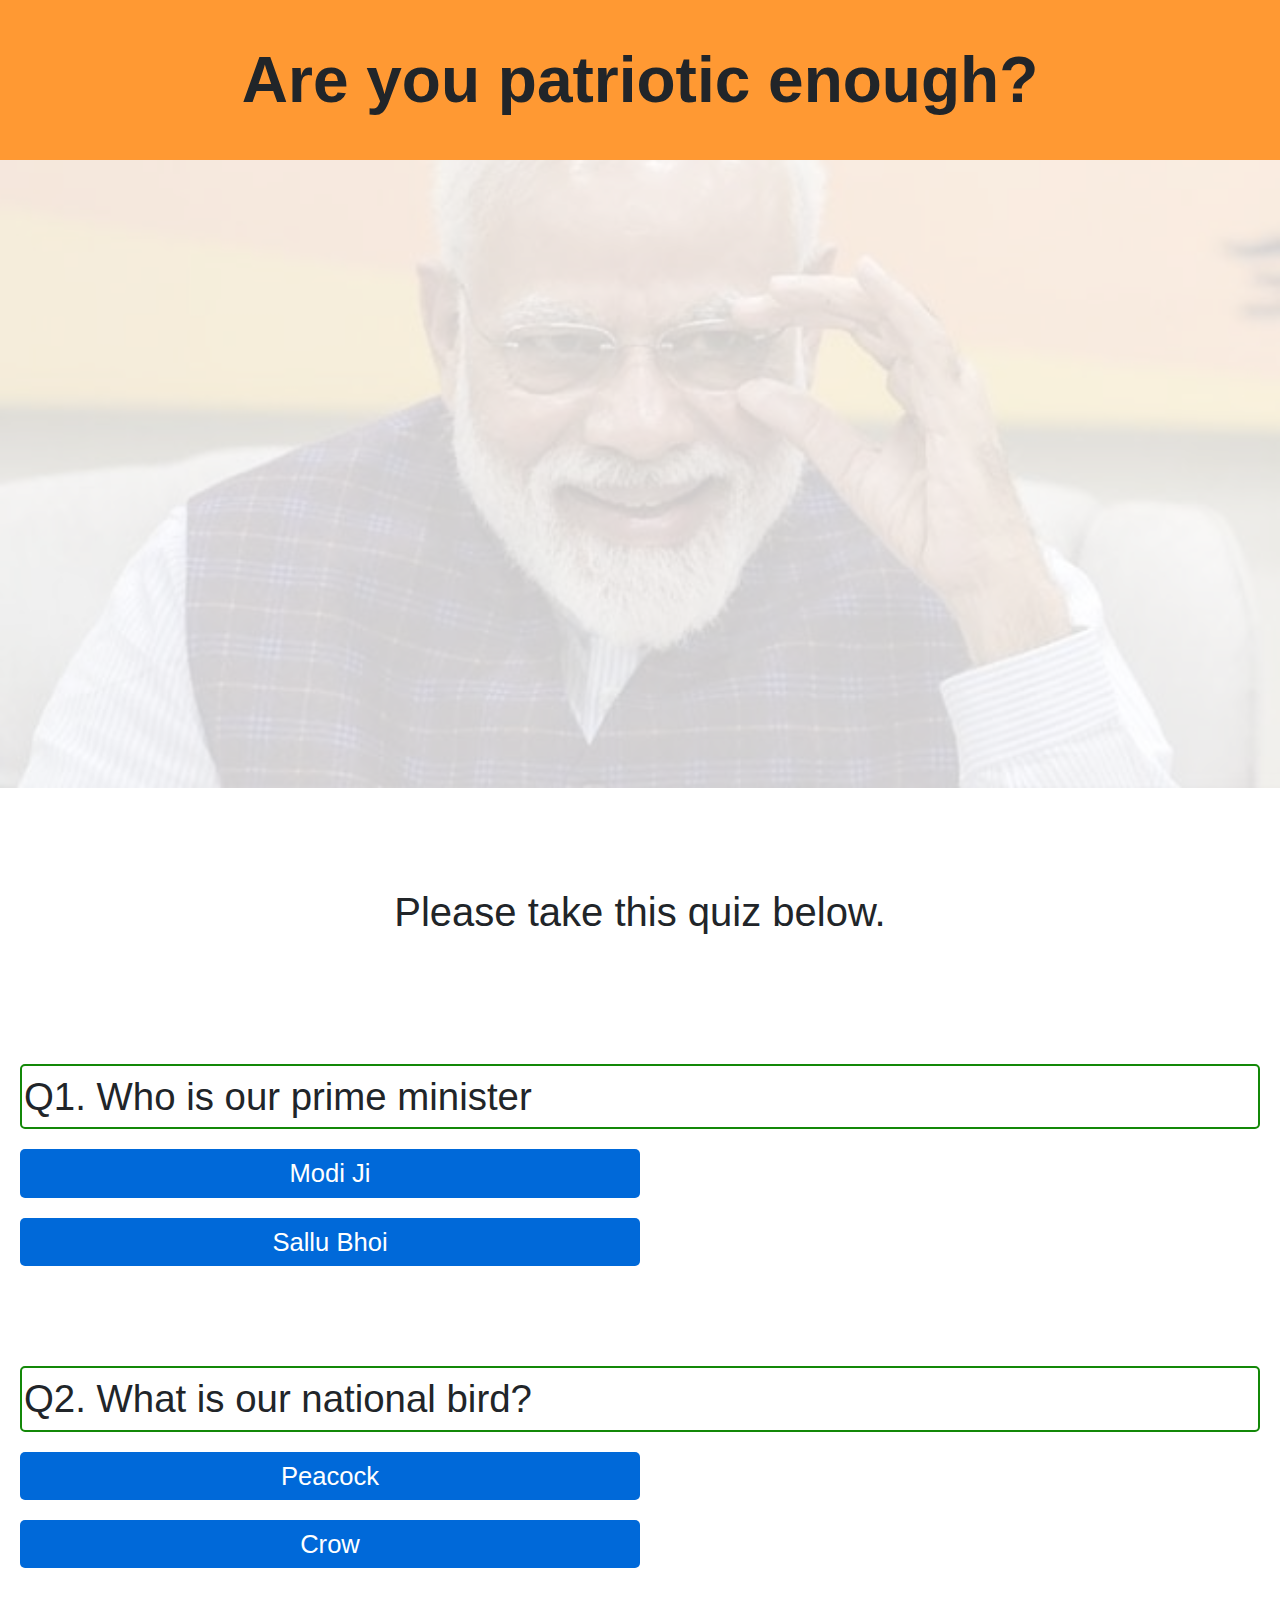
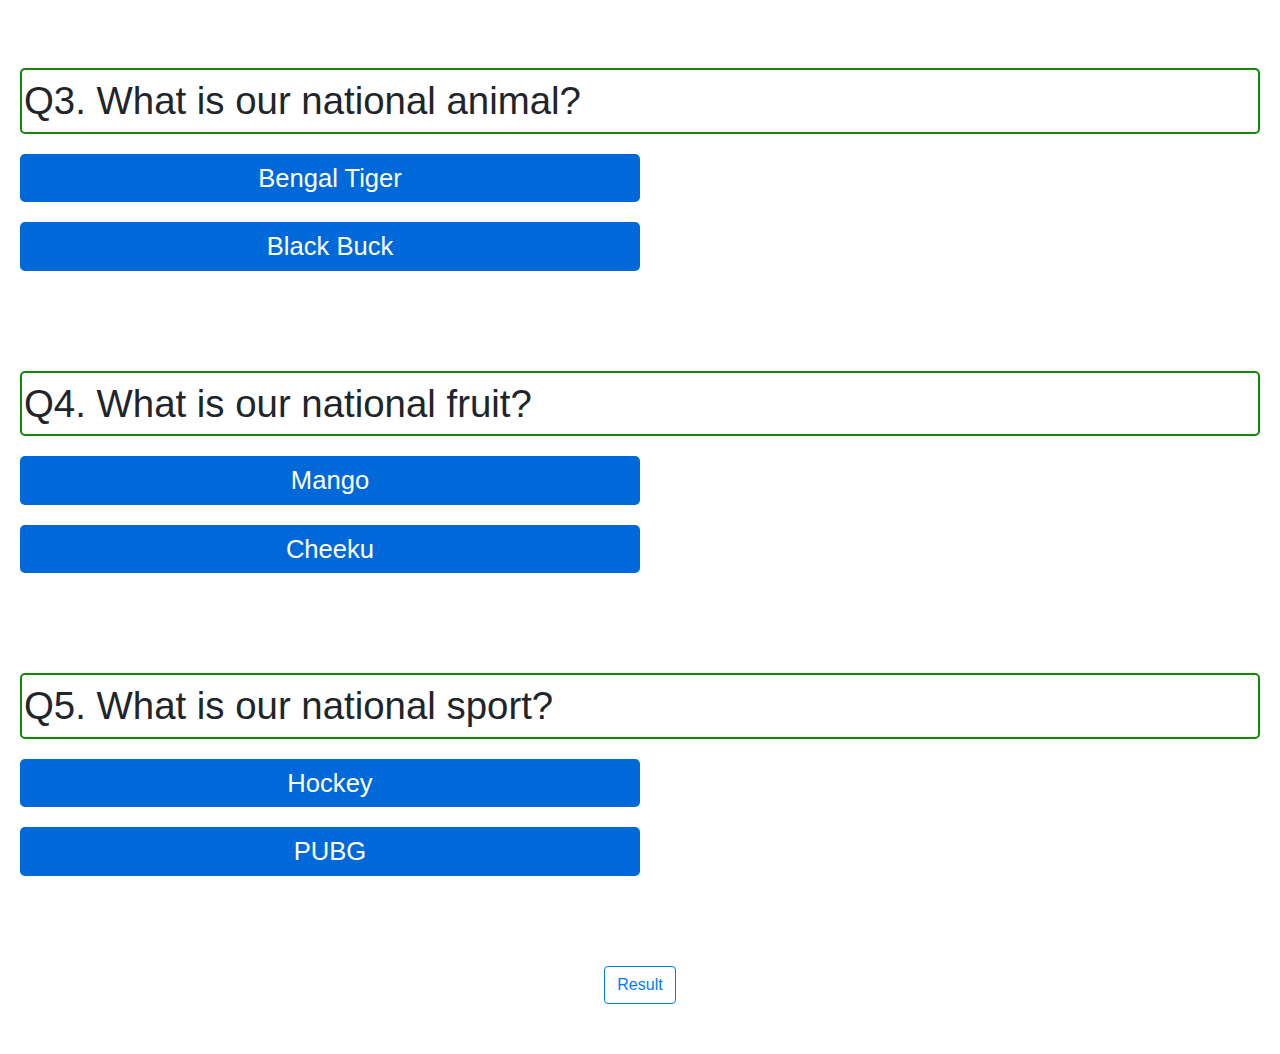
==== index.html @ 2f26d25d "Add files via upload" ====
<!DOCTYPE html>
<html lang="en">
<head>
	<meta charset="UTF-8">
	<title>Patriotism Test</title>
	<link rel="stylesheet" href="https://maxcdn.bootstrapcdn.com/bootstrap/4.0.0/css/bootstrap.min.css" integrity="sha384-Gn5384xqQ1aoWXA+058RXPxPg6fy4IWvTNh0E263XmFcJlSAwiGgFAW/dAiS6JXm" crossorigin="anonymous">
	<link rel="stylesheet" type="text/css" href="style.css">
</head>
<body>
	<div class="my-container">
		<img class="background-img" src="images/modi_ji.jpg" alt="background-image">
		<div class="title">
			<p>Are you patriotic enough?</p>
		</div>
	</div>
	<h1>Please take this quiz below.</h2>
	<div class="quiz-form">
		<div class="question">
			<p>Q1. Who is our prime minister</p>
		</div>

		<div class="options" id="q1a"><p>Modi Ji</p></div>
		<div class="options" id="q1b"><p>Sallu Bhoi</p></div>

		<div class="question">
			<p>Q2. What is our national bird?</p>
		</div>
		
		<div class="options" id="q2a"><p>Peacock</p></div>
		<div class="options" id="q2b"><p>Crow</p></div>

		<div class="question">
			<p>Q3. What is our national animal?</p>
		</div>
		
		<div class="options" id="q3a"><p>Bengal Tiger</p></div>
		<div class="options" id="q3b"><p>Black Buck</p></div>

		<div class="question">
			<p>Q4. What is our national fruit?</p>
		</div>
		
		<div class="options" id="q4a"><p>Mango</p></div>
		<div class="options" id="q4b"><p>Cheeku</p></div>

		<div class="question">
			<p>Q5. What is our national sport?</p>
		</div>
		
		<div class="options" id="q5a"><p>Hockey</p></div>
		<div class="options" id="q5b"><p>PUBG</p></div>

	</div>

	<div class="result-btn"><button  onclick="location.href='result.html'" class="btn btn-outline-primary">Result</button></div>	

	
	<script src="https://code.jquery.com/jquery-3.2.1.slim.min.js" integrity="sha384-KJ3o2DKtIkvYIK3UENzmM7KCkRr/rE9/Qpg6aAZGJwFDMVNA/GpGFF93hXpG5KkN" crossorigin="anonymous"></script>
	<script src="https://cdnjs.cloudflare.com/ajax/libs/popper.js/1.12.9/umd/popper.min.js" integrity="sha384-ApNbgh9B+Y1QKtv3Rn7W3mgPxhU9K/ScQsAP7hUibX39j7fakFPskvXusvfa0b4Q" crossorigin="anonymous"></script>
	<script src="https://maxcdn.bootstrapcdn.com/bootstrap/4.0.0/js/bootstrap.min.js" integrity="sha384-JZR6Spejh4U02d8jOt6vLEHfe/JQGiRRSQQxSfFWpi1MquVdAyjUar5+76PVCmYl" crossorigin="anonymous"></script>

	<script src="https://ajax.googleapis.com/ajax/libs/jquery/3.5.1/jquery.min.js"></script>
	<script src="index.js" charset="utf-8"></script>
	
</body>
</html>
---- style.css ----
body
{
	padding: 0;
	margin: 0;
	text-align: center;
	line-height: 1.5;
}

p
{
	margin: 0;
}

.my-container
{
	margin: 0;
	padding: 0;
	margin-bottom: 100px;
}
.background-img
{
	width: 100%;
	opacity: 0.2;
	background-size: cover;
}

.title
{
	position: absolute;
	background-color: #FF9933;
	left: 0;
	right: 0;
	top: 0;
	padding: 2rem;
	font-size: 5vw;
	font-weight: 600;
}

.quiz-form
{
	padding: 20px;
	text-align: left;
}
.question
{
	position: relative;
	border: 2px solid #138808;
	border-radius: 5px;
	font-size: 3vw;
	padding: 2px;
	margin: auto;
	margin-top: 100px;
}

.options
{
	background-color: #0069D9;
	color: white;
	font-size: 2vw;
	margin: 20px 0 20px 0;
	border-radius: 5px;
	padding: 5px;
	width: 50%;
	text-align: center;
}

.options:hover
{
	background-color: #024c9c;
}

.clicked
{
	color: white;
	font-size: 2vw;
	margin: 20px 0 20px 0;
	border-radius: 5px;
	padding: 5px;
	width: 50%;
	text-align: center;
	background-color: #138808;
}

.result-btn
{
	position: relative;
	margin: 50px;
}

.result-font
{
	position: absolute;
	left: 0;
	right: 0;
	top: 500px;
	font-size: 5vw;
	font-weight: 600;
}

.greet
{
	position: relative;
	font-size: 5vw;
	font-weight: 600;
}
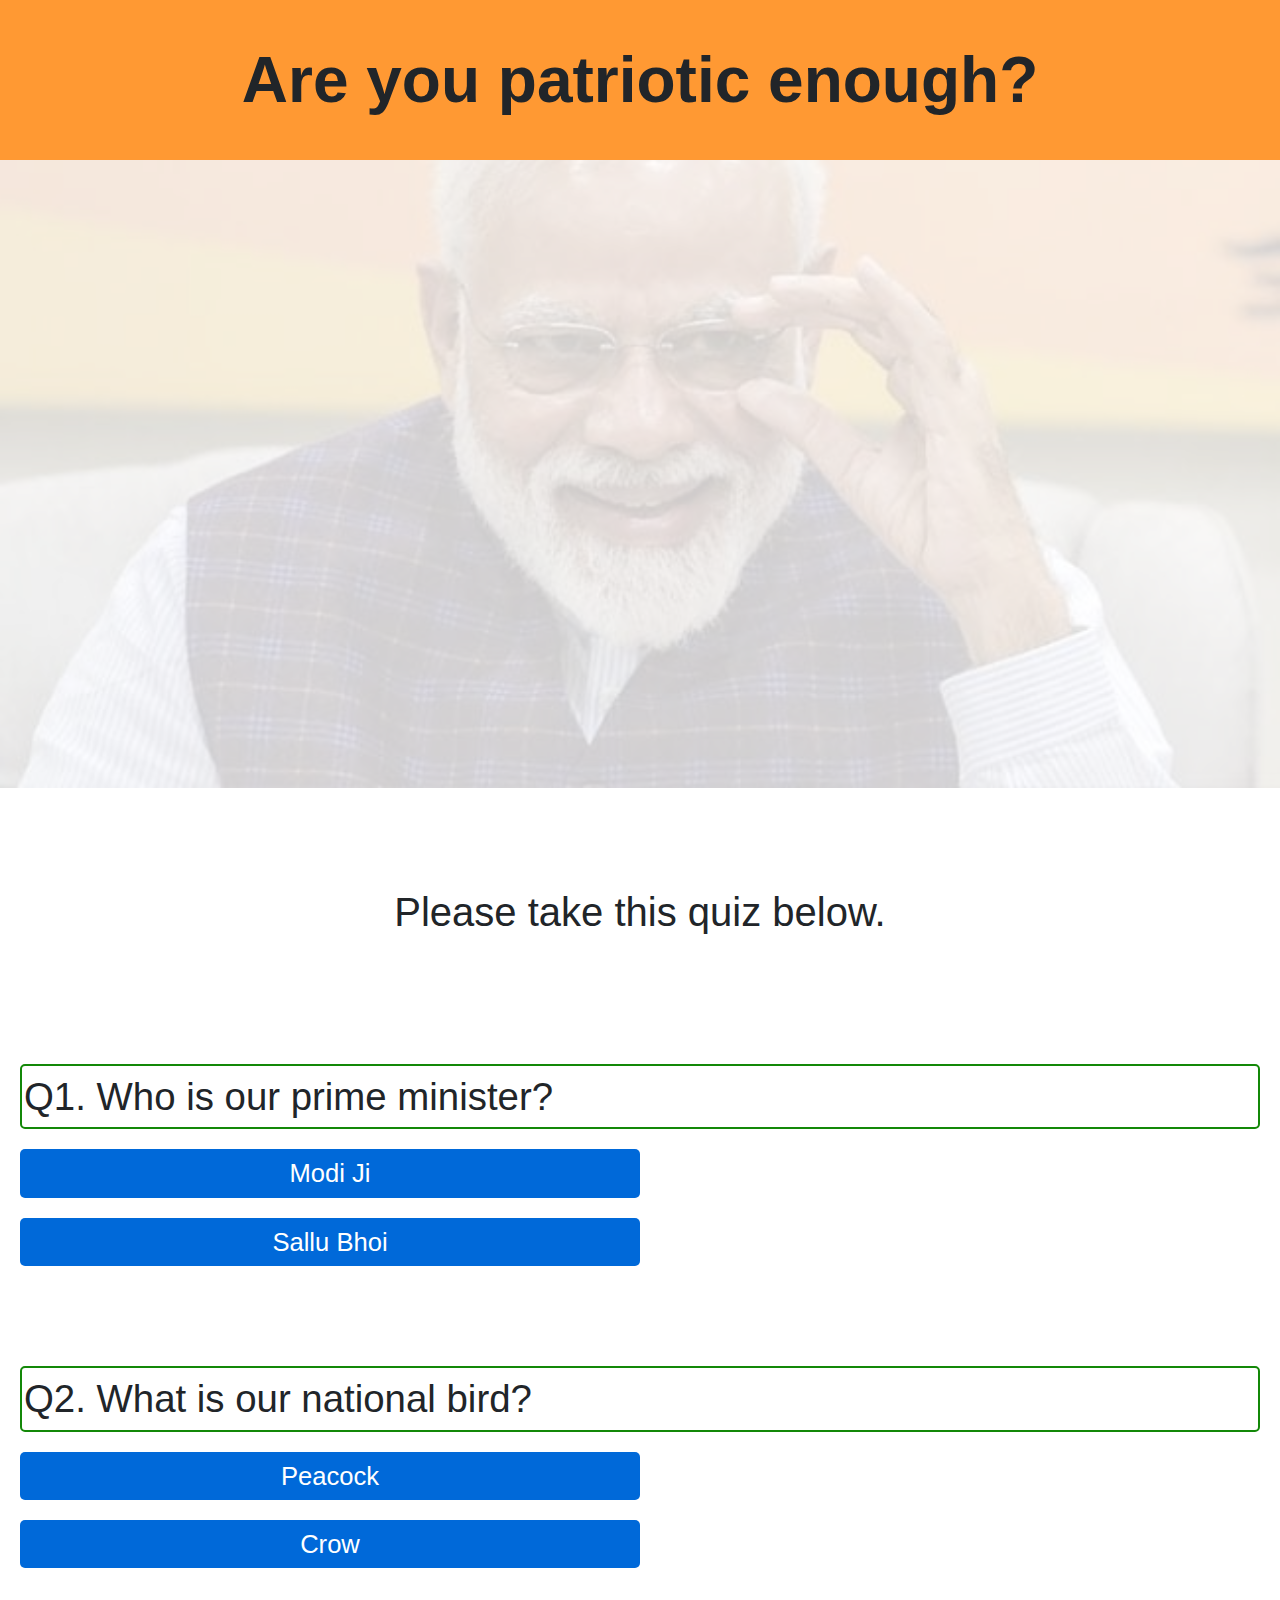
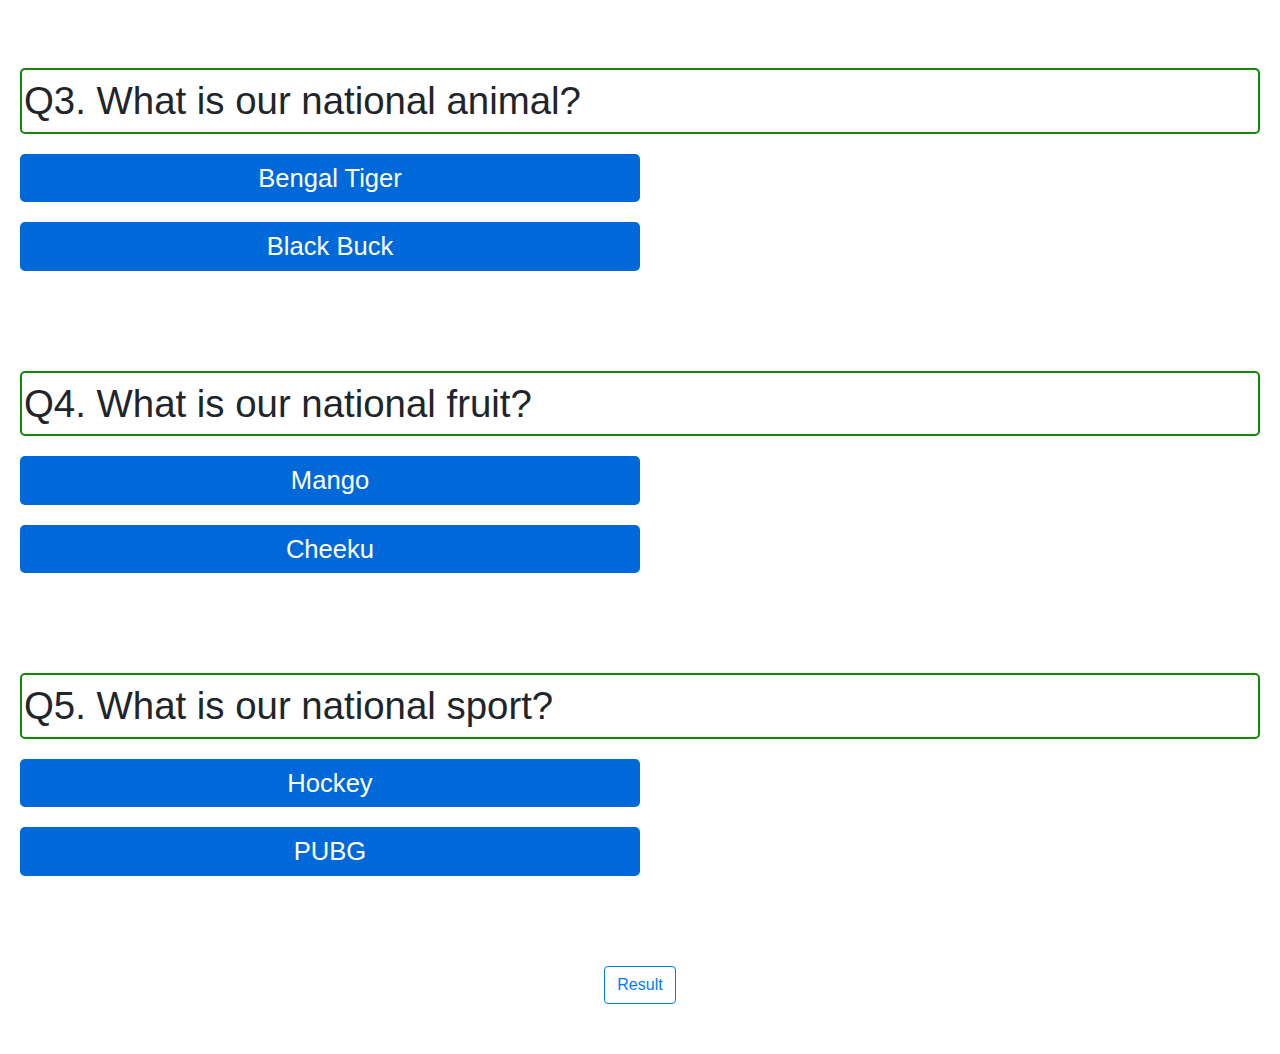
==== commit 270ebee6: "Update index.html" ====
--- a/index.html
+++ b/index.html
@@ -16,7 +16,7 @@
 	<h1>Please take this quiz below.</h2>
 	<div class="quiz-form">
 		<div class="question">
-			<p>Q1. Who is our prime minister</p>
+			<p>Q1. Who is our prime minister?</p>
 		</div>
 
 		<div class="options" id="q1a"><p>Modi Ji</p></div>
@@ -63,4 +63,4 @@
 	<script src="index.js" charset="utf-8"></script>
 	
 </body>
-</html>+</html>
